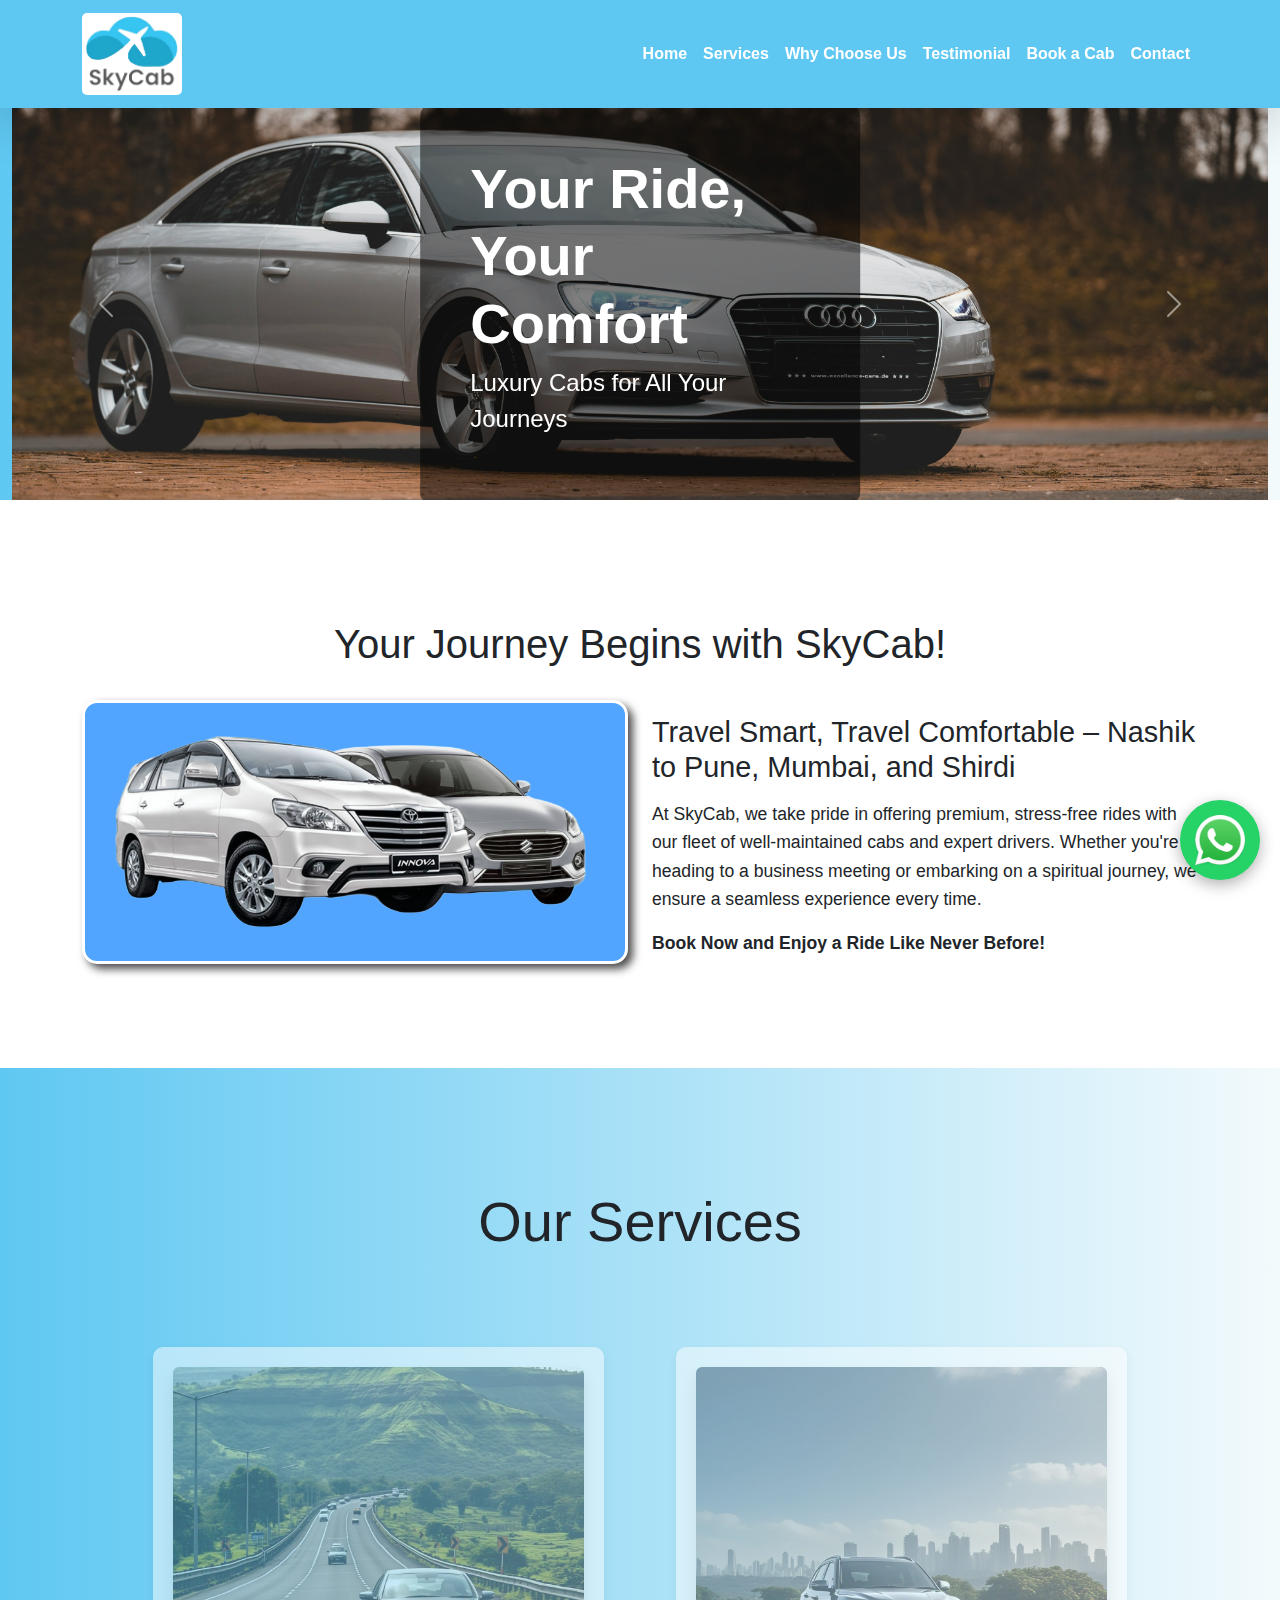
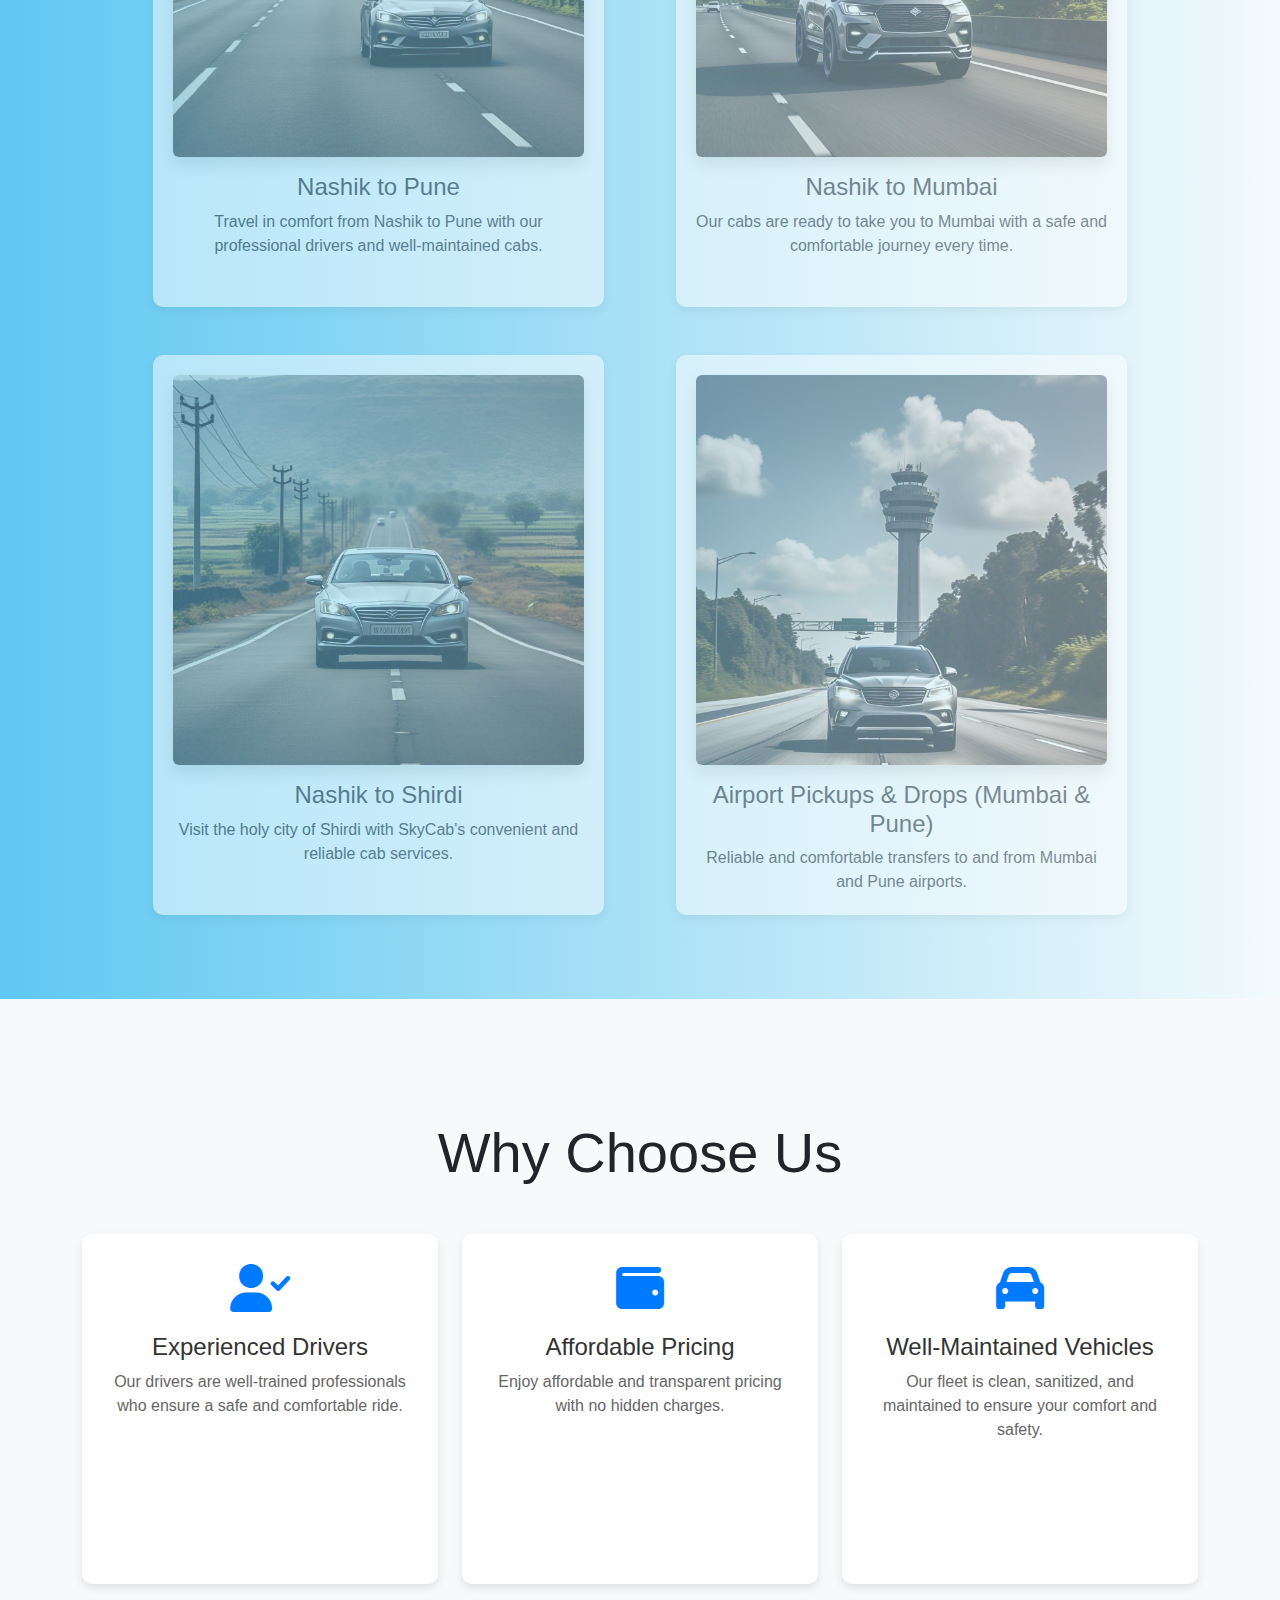
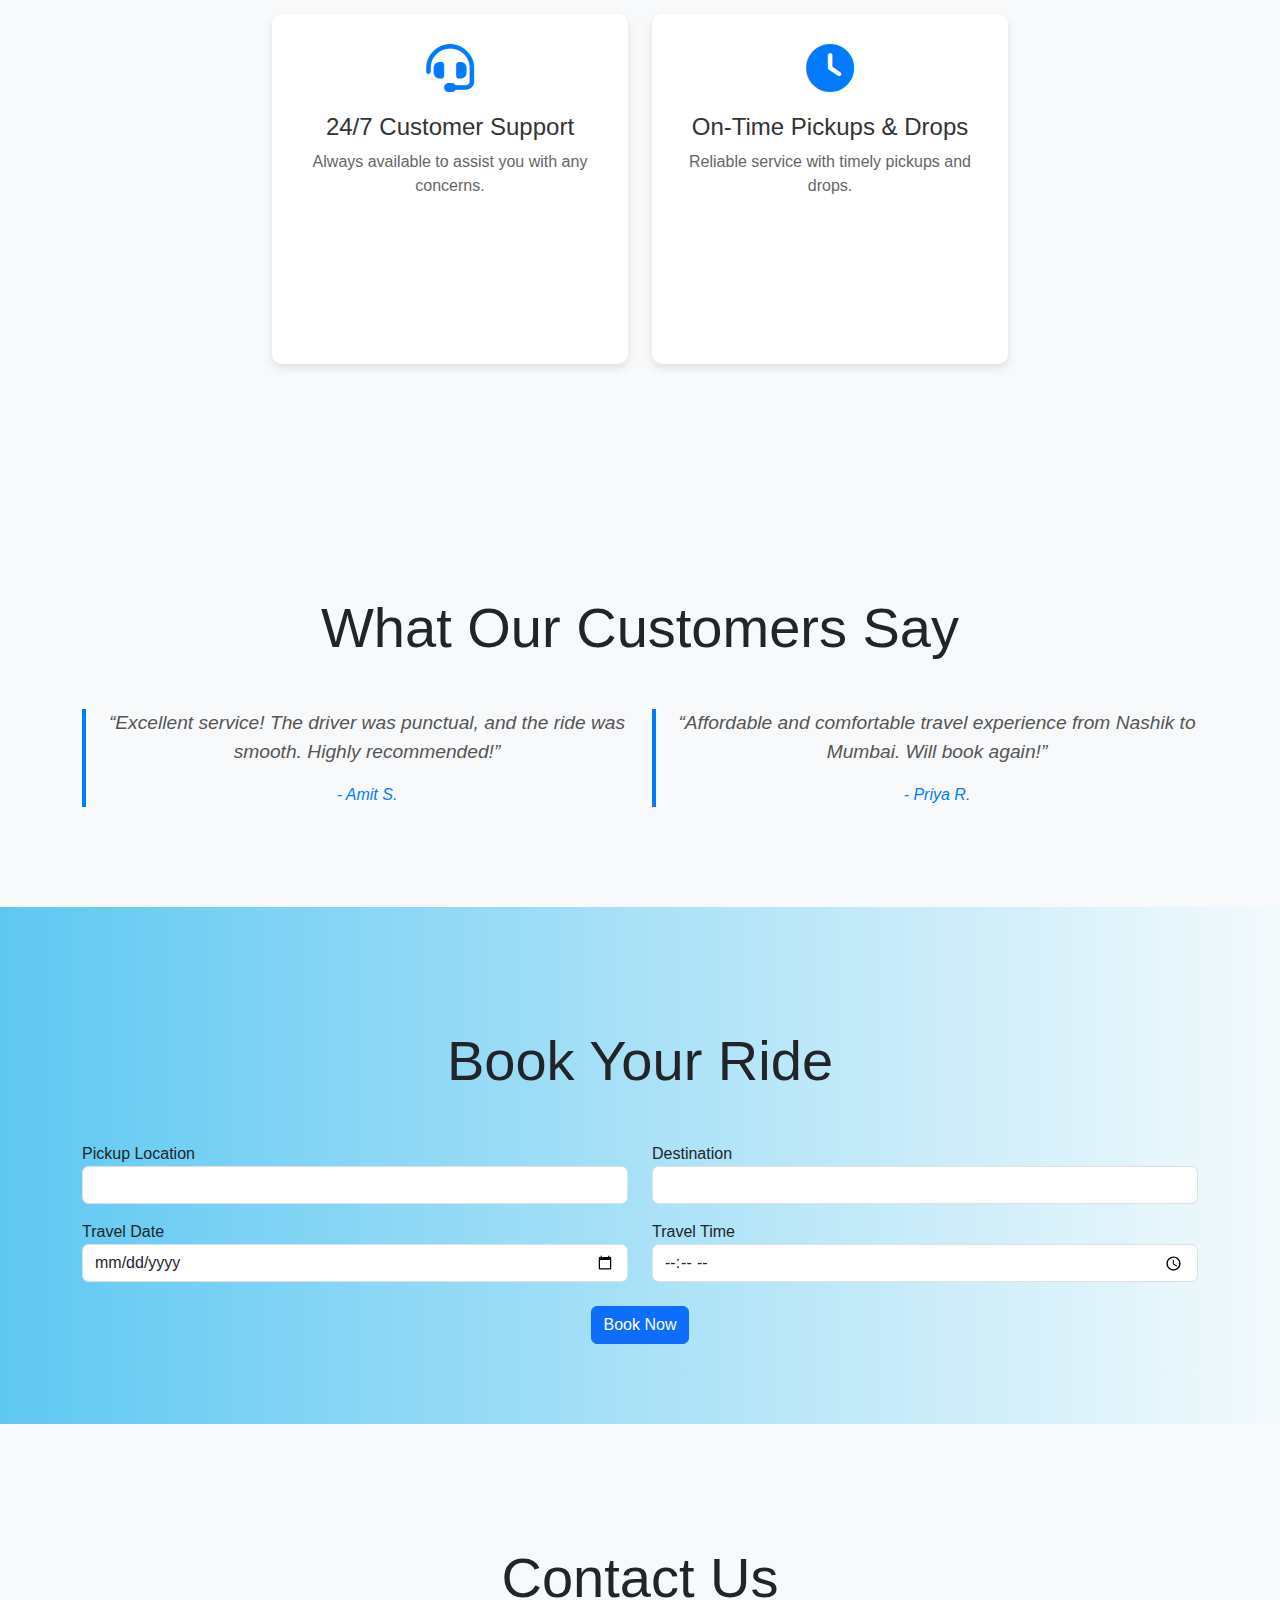
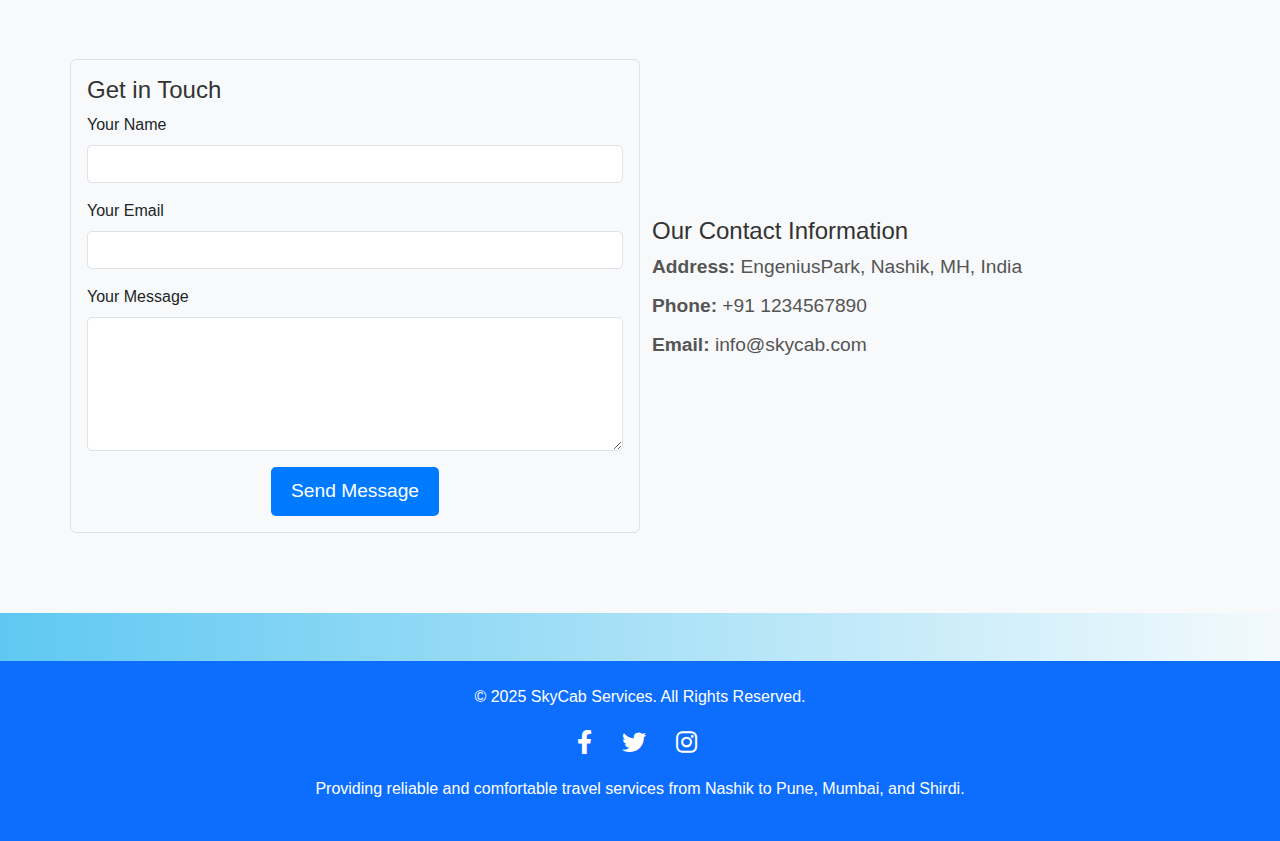
==== index.html @ d7fffe4d "Add files via upload" ====
<!DOCTYPE html>
<html lang="en">
<head>
    <meta charset="UTF-8">
    <meta name="viewport" content="width=device-width, initial-scale=1.0">
    <link href="https://cdn.jsdelivr.net/npm/bootstrap@5.3.3/dist/css/bootstrap.min.css" rel="stylesheet">
    <link href="css/style.css" rel="stylesheet">
    <link href="https://cdnjs.cloudflare.com/ajax/libs/font-awesome/6.0.0-beta3/css/all.min.css" rel="stylesheet">

    <title>SkyCab</title>
</head>
<body>


    <nav class="navbar navbar-expand-lg navbar-dark sticky-top shadow-lg" id="navbar">
        <div class="container">
            <a href="/" class="navbar-brand">
                <img src="img/logo.png" alt="SkyCab Logo" class="navbar-logo">
            </a>
            <button class="navbar-toggler" type="button" data-bs-toggle="collapse" data-bs-target="#navbarNav" aria-controls="navbarNav" aria-expanded="false" aria-label="Toggle navigation">
                <span class="navbar-toggler-icon"></span>
            </button>
            <div class="collapse navbar-collapse" id="navbarNav">
                <ul class="navbar-nav ms-auto">
                    <li class="nav-item"><a href="#home" class="nav-link">Home</a></li>
                    <li class="nav-item"><a href="#services" class="nav-link">Services</a></li>
                    <li class="nav-item"><a href="#whychooseus" class="nav-link">Why Choose Us</a></li>
                    <li class="nav-item"><a href="#testmonial" class="nav-link">Testimonial</a></li>
                    <li class="nav-item"><a href="#bookacab" class="nav-link">Book a Cab</a></li>
                    <li class="nav-item"><a href="#contact" class="nav-link">Contact</a></li>
                </ul>
            </div>
        </div>
    </nav>
    

    <section id="carousel" class="container-fluid">
        <div id="carouselslider" class="carousel slide" data-bs-ride="carousel" data-bs-interval="3000">
            <div class="carousel-inner">
                <div class="carousel-item active">
                    <div class="carousel-image-container" data-bs-slide="next">
                        <img src="img/car1.jpg" class="d-block w-100" alt="Car 1">
                        <div class="carousel-caption ">
                            <div class="carousel-caption-content">
                                <h5>Your Ride, Your Comfort</h5>
                                <p>Luxury Cabs for All Your Journeys</p>
                            </div>
                        </div>
                    </div>
                </div>
                <div class="carousel-item">
                    <div class="carousel-image-container" data-bs-slide="next">
                        <img src="img/car2.jpg" class="d-block w-100" alt="Car 2">
                        <div class="carousel-caption ">
                            <div class="carousel-caption-content">
                                <h5>Explore New Destinations</h5>
                                <p>Travel in Style from Nashik to Mumbai, Pune, Shirdi</p>
                            </div>
                        </div>
                    </div>
                </div>
                <div class="carousel-item">
                    <div class="carousel-image-container" data-bs-slide="next">
                        <img src="img/car3.jpg" class="d-block w-100" alt="Car 3">
                        <div class="carousel-caption">
                            <div class="carousel-caption-content">
                                <h5>On-Time, Every Time</h5>
                                <p>Reliable Service at Your Doorstep</p>
                            </div>
                        </div>
                    </div>
                </div>
                <div class="carousel-item">
                    <div class="carousel-image-container" data-bs-slide="next">
                        <img src="img/car4.jpg" class="d-block w-100" alt="Car 4">
                        <div class="carousel-caption ">
                            <div class="carousel-caption-content">
                                <h5>Ready for Your Next Adventure?</h5>
                                <p>Book Your Cab Today and Start Exploring</p>
                            </div>
                        </div>
                    </div>
                </div>
            </div>
    
            <!-- Carousel Controls -->
            <button class="carousel-control-prev" type="button" data-bs-target="#carouselslider" data-bs-slide="prev">
                <span class="carousel-control-prev-icon" aria-hidden="true"></span>
                <span class="visually-hidden">Previous</span>
            </button>
            <button class="carousel-control-next" type="button" data-bs-target="#carouselslider" data-bs-slide="next">
                <span class="carousel-control-next-icon" aria-hidden="true"></span>
                <span class="visually-hidden">Next</span>
            </button>
        </div>
    </section>
    
    
    
    

    

    <section id="home" class="container-fluid text-dark">
        <div class="container">
            <h1 class="text-center display-4">Your Journey Begins with SkyCab!</h1>
            <div class="row d-flex justify-content-center align-items-center">
                <div class="col-lg-6 mb-4">
                    <img src="img/car.png" alt="SkyCab" class="img-fluid">
                </div>
                <div class="col-lg-6">
                    <h2>Travel Smart, Travel Comfortable – Nashik to Pune, Mumbai, and Shirdi</h2>
                    <p>At SkyCab, we take pride in offering premium, stress-free rides with our fleet of well-maintained cabs and expert drivers. Whether you're heading to a business meeting or embarking on a spiritual journey, we ensure a seamless experience every time.</p>
                    <p><strong>Book Now and Enjoy a Ride Like Never Before!</strong></p>
                </div>
            </div>
        </div>
    </section>
    
    
    <section id="services" class="container-fluid">
        <div class="container text-center">
            <h2 class="display-4 mb-5">Our Services</h2>
            <div class="row justify-content-center">
                <!-- Service Card 1 -->
                <div class="col-lg-5 col-md-5 col-sm-6 m-4">
                    <div class="service-card">
                        <img src="img/Pune.jpg" alt="Nashik to Pune" class="img-fluid rounded shadow mb-3">
                        <h4>Nashik to Pune</h4>
                        <p>Travel in comfort from Nashik to Pune with our professional drivers and well-maintained cabs.</p>
                    </div>
                </div>
                <!-- Service Card 2 -->
                <div class="col-lg-5 col-md-5 col-sm-6 m-4">
                    <div class="service-card">
                        <img src="img/Mumbai.jpg" alt="Nashik to Mumbai" class="img-fluid rounded shadow mb-3">
                        <h4>Nashik to Mumbai</h4>
                        <p>Our cabs are ready to take you to Mumbai with a safe and comfortable journey every time.</p>
                    </div>
                </div>
                <!-- Service Card 3 -->
                <div class="col-lg-5 col-md-5 col-sm-6 m-4">
                    <div class="service-card">
                        <img src="img/Shirdi.jpg" alt="Nashik to Shirdi" class="img-fluid rounded shadow mb-3">
                        <h4>Nashik to Shirdi</h4>
                        <p>Visit the holy city of Shirdi with SkyCab's convenient and reliable cab services.</p>
                    </div>
                </div>
                <!-- Service Card 4 -->
                <div class="col-lg-5 col-md-5 col-sm-6 m-4">
                    <div class="service-card">
                        <img src="img/Airport.jpg" alt="Airport PickUp" class="img-fluid rounded shadow mb-3">
                        <h4>Airport Pickups & Drops (Mumbai & Pune)</h4>
                        <p>Reliable and comfortable transfers to and from Mumbai and Pune airports.</p>
                    </div>
                </div>
            </div>
        </div>
    </section>
    
    
    

    <section id="whychooseus" class="container-fluid bg-light">
        <div class="container text-center">
            <h2 class="display-4 mb-5">Why Choose Us</h2>
            <div class="row">
                <div class="col-md-4">
                    <div class="feature-icon">
                        <i class="fas fa-user-check"></i>
                        <h4>Experienced Drivers</h4>
                        <p>Our drivers are well-trained professionals who ensure a safe and comfortable ride.</p>
                    </div>
                </div>
                <div class="col-md-4">
                    <div class="feature-icon">
                        <i class="fa fa-wallet"></i>
                        <h4>Affordable Pricing</h4>
                        <p>Enjoy affordable and transparent pricing with no hidden charges.</p>
                    </div>
                </div>
                <div class="col-md-4">
                    <div class="feature-icon">
                        <i class="fas fa-car"></i>
                        <h4>Well-Maintained Vehicles</h4>
                        <p>Our fleet is clean, sanitized, and maintained to ensure your comfort and safety.</p>
                    </div>
                </div>
            </div>

            
            <div class="row justify-content-center">
                <div class="col-md-4">
                    <div class="feature-icon">
                        <i class="fas fa-headset"></i>
                        <h4>24/7 Customer Support</h4>
                        <p>Always available to assist you with any concerns.</p>
                    </div>
                </div>
                <div class="col-md-4">
                    <div class="feature-icon">
                        <i class="fas fa-clock"></i>
                        <h4>On-Time Pickups & Drops</h4>
                        <p>Reliable service with timely pickups and drops.</p>
                    </div>
                </div>
            </div>
        </div>
    </section>
    

    <section id="testmonial" class="container-fluid bg-light">
        <div class="container text-center">
            <h2 class="display-4 mb-5">What Our Customers Say</h2>
            <div class="row">
                <div class="col-md-6">
                    <div class="testimonial">
                        <blockquote>
                            <p>“Excellent service! The driver was punctual, and the ride was smooth. Highly recommended!”</p>
                            <footer>- Amit S.</footer>
                        </blockquote>
                    </div>
                </div>
                <div class="col-md-6">
                    <div class="testimonial">
                        <blockquote>
                            <p>“Affordable and comfortable travel experience from Nashik to Mumbai. Will book again!”</p>
                            <footer>- Priya R.</footer>
                        </blockquote>
                    </div>
                </div>
            </div>
        </div>
    </section>

    <a href="https://wa.me/9594023995" target="_blank" class="whatsapp-button">
    <img src="img/whatsapp.png" alt="WhatsApp" class="img-fluid">
</a>

<section id="bookacab" class="container-fluid">
    <div class="container">
        <h2 class="display-4 text-center mb-5">Book Your Ride</h2>
        <form action="book-ride.php" method="post">
            <div class="row">
                <div class="col-md-6">
                    <label for="pickup">Pickup Location</label>
                    <input type="text" id="pickup" name="pickup" class="form-control" required>
                </div>
                <div class="col-md-6">
                    <label for="destination">Destination</label>
                    <input type="text" id="destination" name="destination" class="form-control" required>
                </div>
            </div>
            <div class="row mt-3">
                <div class="col-md-6">
                    <label for="date">Travel Date</label>
                    <input type="date" id="date" name="date" class="form-control" required>
                </div>
                <div class="col-md-6">
                    <label for="time">Travel Time</label>
                    <input type="time" id="time" name="time" class="form-control" required>
                </div>
            </div>
            <div class="text-center mt-4">
                <button type="submit" class="btn btn-primary">Book Now</button>
            </div>
        </form>
    </div>
</section>

<section id="contact" class="container-fluid bg-light">
    <div class="container">
        <h2 class="display-4 text-center mb-5">Contact Us</h2>
        <div class="row d-flex align-items-center">
            <!-- Contact Form -->
            <div class="col-md-6 p-3  border rounded">
                <h4>Get in Touch</h4>
                <form action="submit-contact.php" method="POST">
                    <div class="mb-3">
                        <label for="name" class="form-label">Your Name</label>
                        <input type="text" id="name" name="name" class="form-control" required>
                    </div>
                    <div class="mb-3">
                        <label for="email" class="form-label">Your Email</label>
                        <input type="email" id="email" name="email" class="form-control" required>
                    </div>
                    <div class="mb-3">
                        <label for="message" class="form-label">Your Message</label>
                        <textarea id="message" name="message" class="form-control" rows="5" required></textarea>
                    </div>
                    <div class="text-center">
                        <button type="submit" class="btn btn-primary">Send Message</button>
                    </div>
                </form>
            </div>
            <!-- Contact Details -->
            <div class="col-md-6">
                <h4>Our Contact Information</h4>
                <ul class="list-unstyled">
                    <li><strong>Address:</strong> EngeniusPark, Nashik, MH, India</li>
                    <li><strong>Phone:</strong> +91 1234567890</li>
                    <li><strong>Email:</strong> info@skycab.com</li>
                </ul>
            </div>
        </div>
    </div>
</section>

<footer class="bg-primary text-white py-4 mt-5">
    <div class="container text-center">
        <p>&copy; 2025 SkyCab Services. All Rights Reserved.</p>
        <div class="social-icons">
            <a href="#" class="text-white me-3"><i class="fab fa-facebook-f"></i></a>
            <a href="#" class="text-white me-3"><i class="fab fa-twitter"></i></a>
            <a href="#" class="text-white me-3"><i class="fab fa-instagram"></i></a>
        </div>
        <p class="mt-3">Providing reliable and comfortable travel services from Nashik to Pune, Mumbai, and Shirdi.</p>
    </div>
</footer>

    <script src="https://cdn.jsdelivr.net/npm/@popperjs/core@2.11.6/dist/umd/popper.min.js"></script>
    <script src="https://cdn.jsdelivr.net/npm/bootstrap@5.3.3/dist/js/bootstrap.min.js"></script>
        
</body>
</html>
---- css/style.css ----
body {
    background: linear-gradient(to right, rgb(95, 200, 242), rgb(243, 250, 252));
    font-family: 'Arial', sans-serif;
}

.navbar {
    background: rgb(95, 200, 242);
    transition: background-color 0.3s ease-in-out, box-shadow 0.3s ease-in-out;
}

.navbar img.navbar-logo {
    width: 100px; /* Adjust logo size */
    transition: width 0.3s ease-in-out;
    border-radius: 5px;
    background: white;
}

.navbar-nav .nav-link {
    color: white;
    font-weight: 600;
    transition: all 0.3s ease;
    position: relative;
}

.navbar-nav .nav-link:hover {
    color: #ffed00; /* Highlight color on hover */
    transform: scale(1.1);
}

.navbar-nav .nav-link:hover::after {
    content: '';
    position: absolute;
    width: 100%;
    height: 2px;
    background-color: #ffed00;
    bottom: 0;
    left: 0;
    transform: scaleX(0);
    transition: transform 0.3s ease;
}

.navbar-nav .nav-link:hover::after {
    transform: scaleX(1); /* Underline effect on hover */
}

.navbar.sticky-top {
    position: sticky;
    top: 0;
    z-index: 10;
    transition: background-color 0.3s ease-in-out;
}

.navbar-toggler-icon {
    background-color: rgb(0, 156, 246);
}

/* Navbar collapse for mobile */
.navbar-nav {
    text-align: center;
}

/* Change logo size when screen is smaller */
@media (max-width: 576px) {
    .navbar-logo {
        width: 80px; /* Smaller logo for small screens */
    }

    .navbar-nav {
        font-size: 1rem; /* Smaller font size for small screens */
    }
}

.carousel-image-container {
    position: relative;
}

.carousel-caption {
    position: absolute;
    top: 50%;
    left: 50%; /* Keeps the text towards the right side of the image */
    transform: translateY(-50%) translateX(-50%); /* Vertically centers the text */
    animation: fadeIn 1s ease-out forwards;
    color: white;
    background-color: rgba(0, 0, 0, 0.5);
    padding: 50px;
    border-radius: 10px;
    text-align: left; /* Align text to the left within the box */
    max-width: fit-content;
    max-height: fit-content;
}

@keyframes fadeIn {
    0% {
        opacity: 0;
        transform: translateY(5px);
    }
    100% {
        opacity: 1;
        transform: translateY(50);
    }
}

.carousel-caption-content {
    display: flex;
    flex-direction: column;
    justify-content: center;
}

.carousel-caption h5 {
    font-size: 3.5rem;
    font-weight: bold;
}

.carousel-caption p {
    font-size: 1.5rem;
}

.carousel-image-container img {
    width: 100%;
    height: auto;
}

@media (max-width: 1200px) {
    .carousel-caption {
        max-width: 50%; /* Reduce max-width for larger screens (but not small screens) */
        right: 5%; /* Adjust right for larger screens */
    }

    .carousel-caption h5 {
        font-size: 1.8rem; /* Slightly smaller font for medium screens */
    }

    .carousel-caption p {
        font-size: 1.1rem; /* Adjust subtitle font for medium screens */
    }
}

/* Adjust for tablets and below (screen width 768px or smaller) */
@media (max-width: 768px) {
    .carousel-caption {
        max-width: 60%; /* Even smaller max-width for medium-sized devices */
        right: 3%; /* Adjust right for better alignment */
    }

    .carousel-caption h5 {
        font-size: 1.6rem; /* Adjust font size for tablets */
    }

    .carousel-caption p {
        font-size: 1rem; /* Adjust subtitle font size for tablets */
    }
}

/* For mobile screens (screen width 576px or smaller) */
@media (max-width: 576px) {
    .carousel-caption {
        max-width: 80%; /* Even smaller max-width for smaller screens */
        right: 3%;
        padding: 15px; /* Adjust padding for mobile */
    }

    .carousel-caption h5 {
        font-size: 1.3rem; /* Adjust font size for smaller mobile screens */
    }

    .carousel-caption p {
        font-size: 0.9rem; /* Adjust subtitle font size for mobile screens */
    }
}

/* Styles for the home section */
#home {
    padding-top: 120px;
    padding-bottom: 5rem;
    background-color: #ffffff;
}

#home h1 {
    font-size: 2.5rem;
    margin-bottom: 2rem;
}

#home .col-lg-6 .img-fluid {
    border: 3px solid #fff;
    border-radius: 15px;
    background: #51a5ff;
    box-shadow: 5px 5px 8px rgba(0, 0, 0, 0.7);
}

#home h2 {
    font-size: 1.8rem;
    margin-bottom: 1rem;
}

#home p {
    font-size: 1.1rem;
    line-height: 1.6;
}


@keyframes float {
    0% { transform: translateY(0); }
    50% { transform: translateY(20px); }
    100% { transform: translateY(0); }
}

#home {
    animation: float 5s ease-in-out infinite;
}


/* Responsive adjustments */
@media (max-width: 768px) {
    #home h1 {
        font-size: 2rem; /* Smaller heading for smaller screens */
    }

    #home h2 {
        font-size: 1.6rem; /* Adjust subheading size for smaller screens */
    }

    #home p {
        font-size: 1rem; /* Adjust paragraph font size */
    }
}

@media (max-width: 576px) {
    #home h1 {
        font-size: 1.8rem; /* Smaller heading for mobile */
    }

    #home h2 {
        font-size: 1.4rem; /* Adjust subheading size */
    }

    #home p {
        font-size: 0.95rem; /* Adjust paragraph font size */
    }
}

#services {
    padding-top: 120px;
    padding-bottom: 5rem;
}

/* Service Cards Style */
.service-card {
    background-color: #fff;
    padding: 20px;
    border-radius: 10px;
    box-shadow: 0 4px 8px rgba(0, 0, 0, 0.1);
    text-align: center;
    height: fit-content;
    opacity: 0.5;
    transform: translateY(20px); /* Slide from bottom */
    transition: transform 0.4s ease, opacity 0.6s ease; /* Smooth transition */
}


.service-card:hover {
    background: linear-gradient(45deg, #ffed00, #ffedcf); /* Add a gradient on hover */
    box-shadow: 10px 15px 20px rgba(0, 0, 0, 0.7);
    transform: translateY(-10px); /* Subtle lift effect */
}

/* Animation Keyframes */
@keyframes fadeInUp {
    0% {
        opacity: 0.5;
        transform: translateY(20px);
    }
    100% {
        opacity: 1;
        transform: translateY(0);
    }
}

/* Add animation on scroll for each service card */
.service-card.in-view {
    animation: fadeInUp 1s ease-out forwards;
    animation-delay: 0.2s; /* Add a delay to the animation */
}

/* Optional: Delays for individual cards to stagger the effect */
.service-card:nth-child(1) {
    animation-delay: 0.2s;
}
.service-card:nth-child(2) {
    animation-delay: 0.4s;
}
.service-card:nth-child(3) {
    animation-delay: 0.6s;
}
.service-card:nth-child(4) {
    animation-delay: 0.8s;
}

/* Trigger the animation when the section is hovered */
#services:hover .service-card {
    opacity: 1;
    transform: translateY(0);
    animation: fadeInUp 2s ease-out forwards;
}

@media (max-width: 1400px) {
    .service-card {
        height: 560px;
    }
}
@media (max-width: 768px) {
    .service-card {
        height: 420px;
    }
}
@media (max-width: 576px) {
    .service-card {
        height: 590px;
    }
}

#whychooseus {
    padding-top: 120px;
    padding-bottom: 5rem;
    background-image: url('../img/whychooseus.jpg');
    background-attachment: fixed; /* Parallax effect */
    background-size: cover;
    background-position: center;
    
}


.feature-icon {
    background-color: #fff;
    padding: 30px;
    border-radius: 10px;
    box-shadow: 0 4px 8px rgba(0, 0, 0, 0.1);
    margin-bottom: 30px;
    text-align: center;
}

.feature-icon i {
    font-size: 3rem;
    color: #007bff;
}

.feature-icon h4 {
    font-size: 1.5rem;
    margin-top: 20px;
    color: #333;
}

.feature-icon p {
    font-size: 1rem;
    color: #666;
}

@media (max-width: 1400px) {
    .feature-icon {
        height: 350px;
    }
}
@media (max-width: 768px) {
    .feature-icon {
        height: 250px;
    }
}
@media (max-width: 576px) {
    .feature-icon {
        height: 210px;
    }
}

#testmonial {
    padding-top: 120px;
    padding-bottom: 5rem;
}

.testimonial blockquote {
    font-size: 1.2rem;
    font-style: italic;
    color: #555;
    border-left: 4px solid #007bff;
    padding-left: 20px;
    margin-bottom: 20px;
}

.testimonial footer {
    font-size: 1rem;
    color: #007bff;
    margin-top: 10px;
}

.whatsapp-button {
    position: fixed;
    bottom: 20px;
    right: 20px;
    z-index: 100;
    background-color: #25d366;
    border-radius: 50%;
    padding: 15px;
    box-shadow: 0 5px 15px rgba(0, 0, 0, 0.3);
    animation: pulse 1.5s infinite;
}
@keyframes pulse {
    0% {
        transform: scale(1);
    }
    50% {
        transform: scale(1.1);
    }
    100% {
        transform: scale(1);
    }
}

.whatsapp-button img {
    width: 50px;
    height: 50px;
}

#bookacab {
    padding-top: 120px;
    padding-bottom: 5rem;
}

#contact {
    padding-top: 120px;
    padding-bottom: 5rem;
    background-color: #f9f9f9;
}

#contact h4 {
    font-size: 1.5rem;
    color: #333;
}

#contact ul {
    list-style-type: none;
    padding: 0;
}

#contact ul li {
    font-size: 1.2rem;
    color: #555;
    margin-bottom: 10px;
}

#contact form .form-control {
    border-radius: 5px;
}

#contact form button {
    background-color: #007bff;
    color: white;
    border: none;
    padding: 10px 20px;
    border-radius: 5px;
    font-size: 1.2rem;
    cursor: pointer;
    transition: all 0.3s ease;
}

#contact form button:hover {
    background-color: #0056b3;
    box-shadow: 0 4px 10px rgba(0, 0, 0, 0.2);
    transform: translateY(-2px);
}

footer p {
    font-size: 1rem;
}

footer .social-icons a {
    color: white;
    font-size: 1.5rem;
    transition: color 0.3s;
}

footer .social-icons a:hover {
    color: #ffed00 !important; /* Highlight color on hover */
}

footer .social-icons {
    margin-bottom: 15px;
}

footer .social-icons a {
    margin: 0 10px;
}

/* Smaller footer text for mobile screens */
@media (max-width: 576px) {
    footer p {
        font-size: 0.9rem; /* Adjust font size for mobile */
    }
}
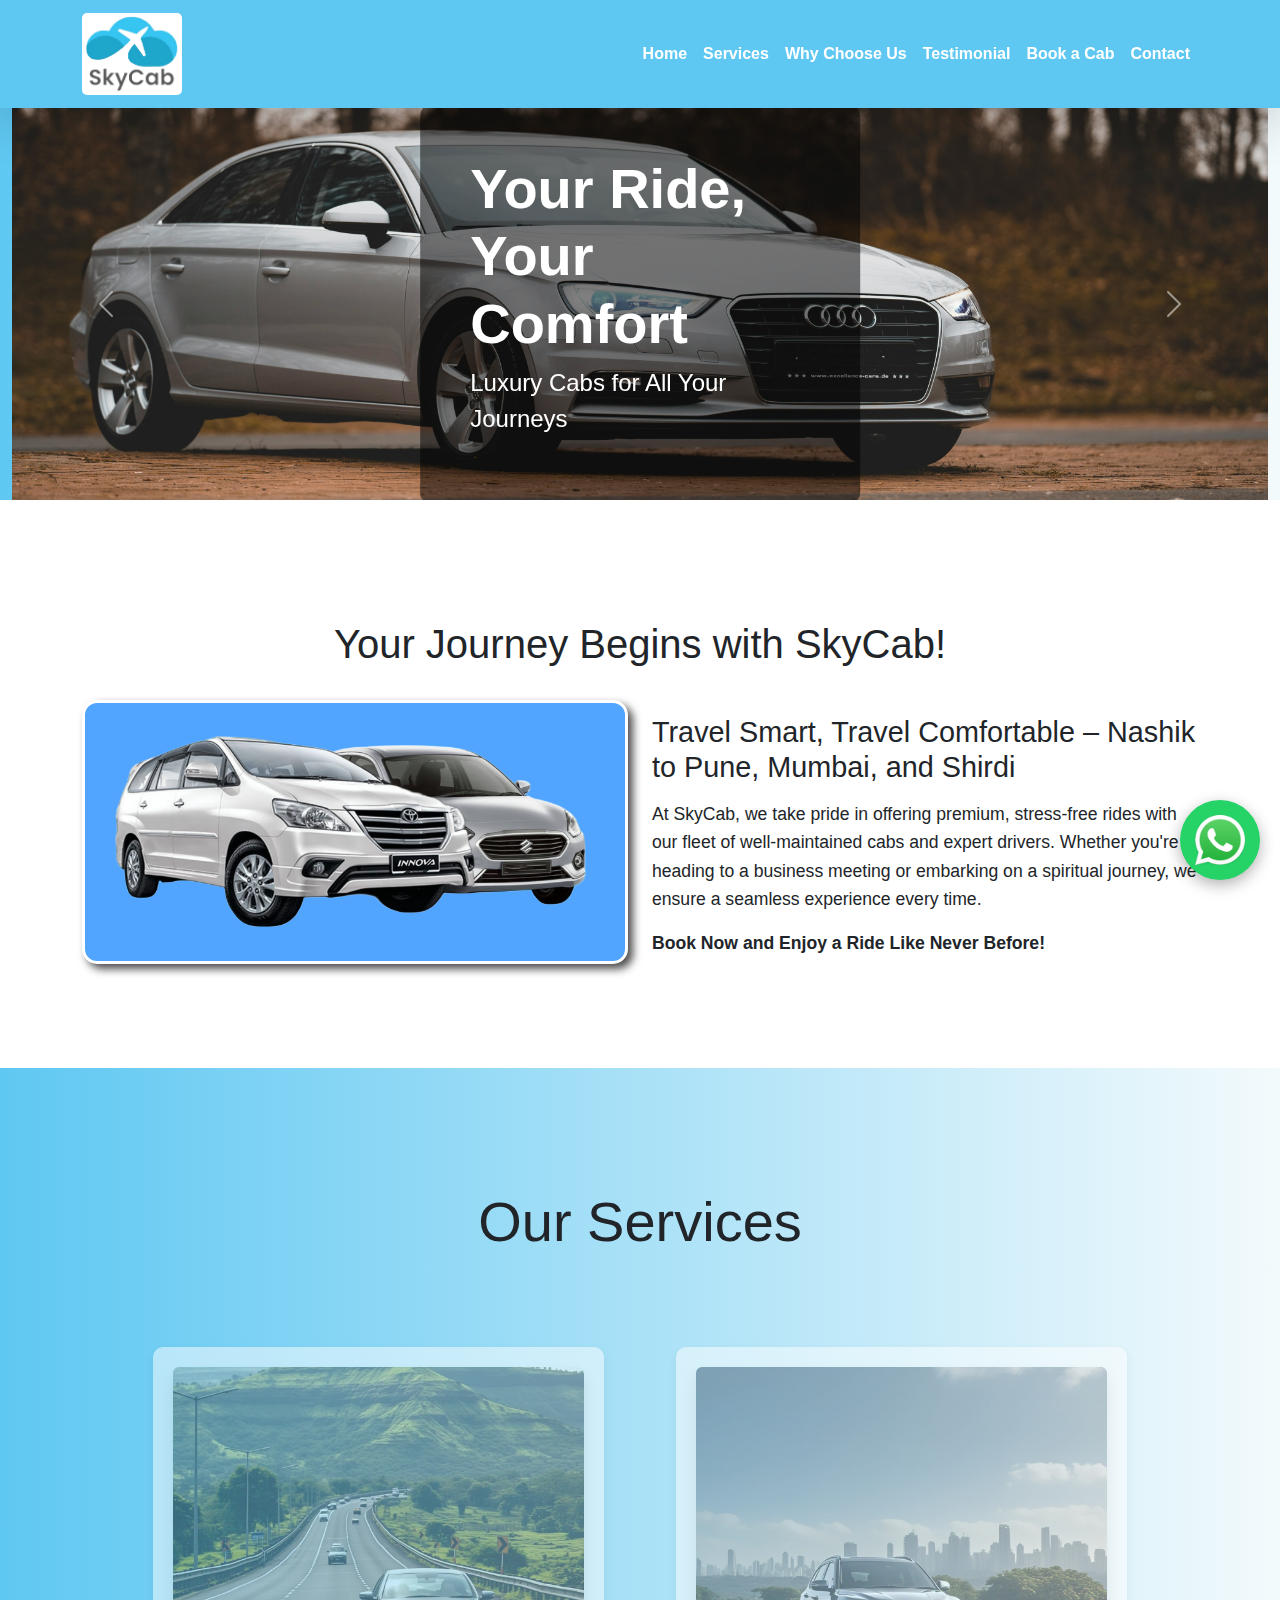
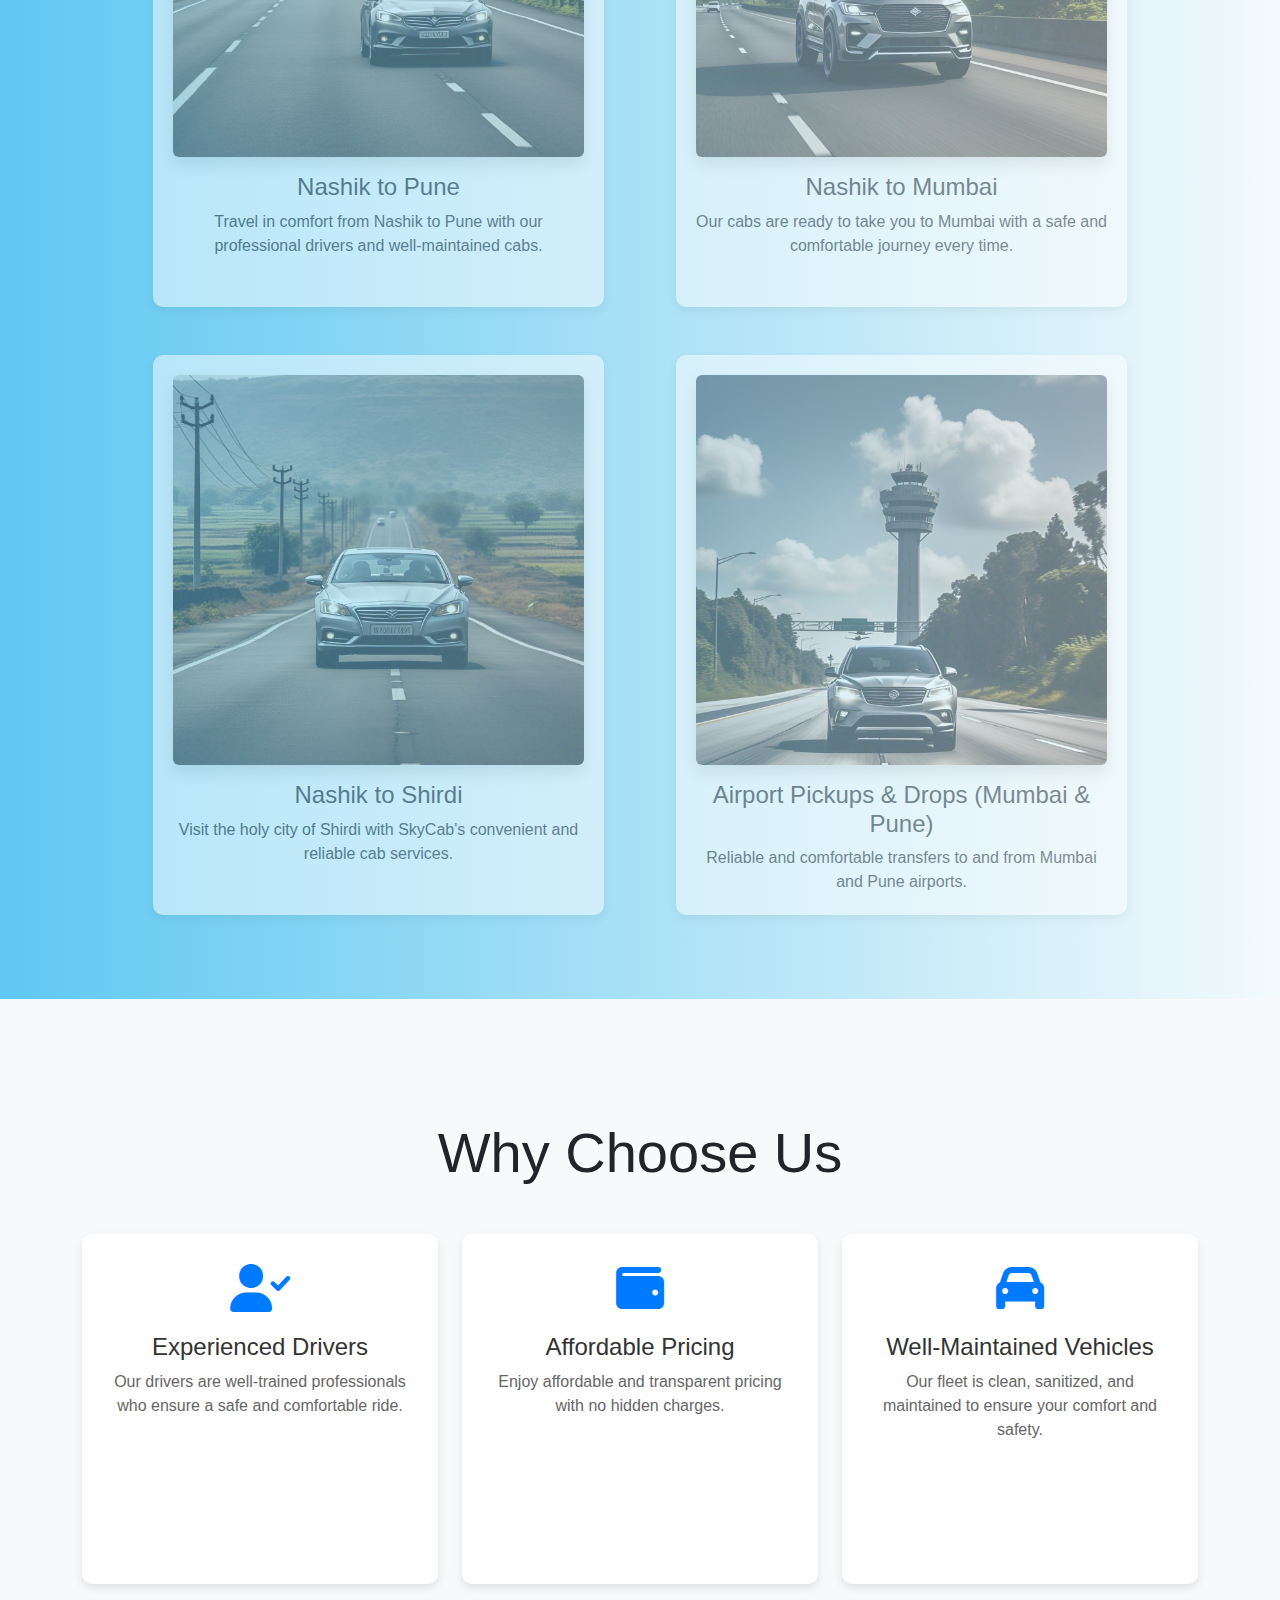
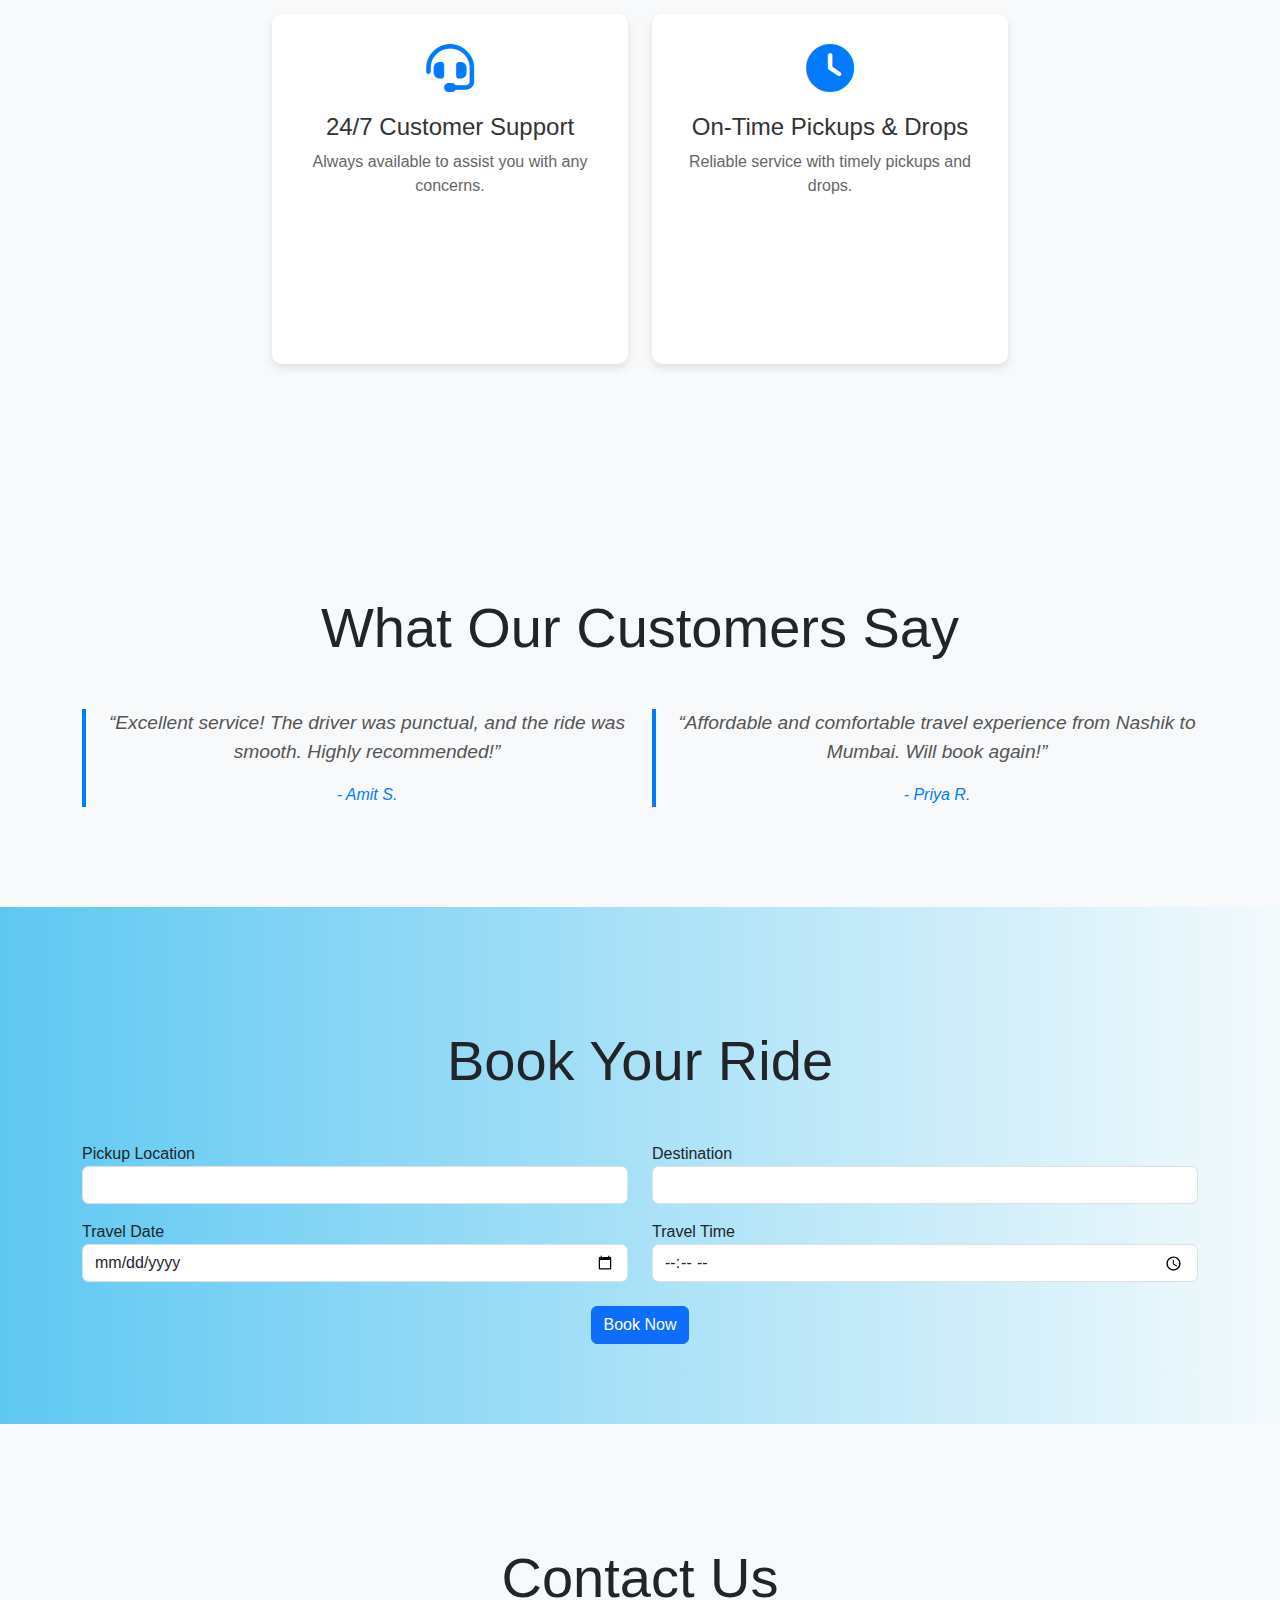
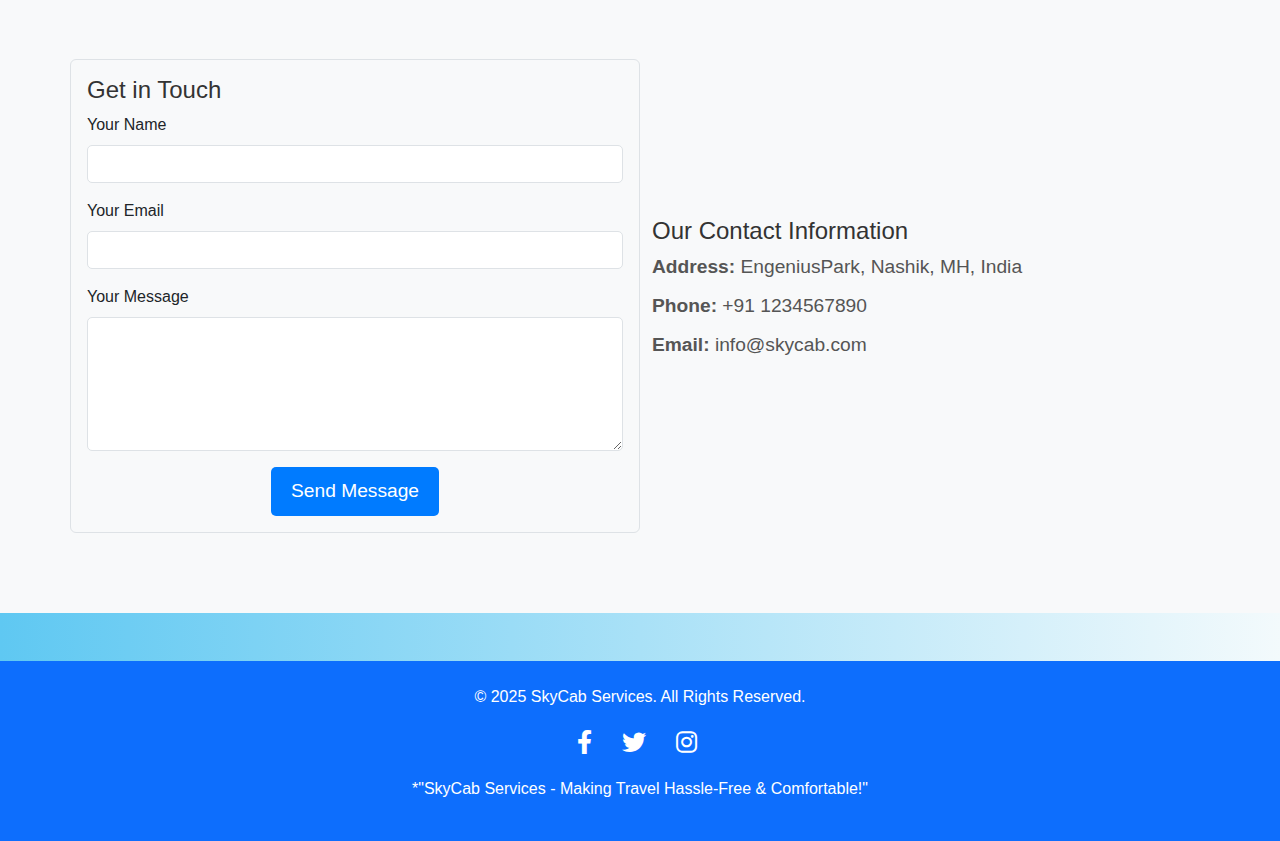
==== commit 1faf7d57: "Update index.html" ====
--- a/index.html
+++ b/index.html
@@ -314,7 +314,7 @@
             <a href="#" class="text-white me-3"><i class="fab fa-twitter"></i></a>
             <a href="#" class="text-white me-3"><i class="fab fa-instagram"></i></a>
         </div>
-        <p class="mt-3">Providing reliable and comfortable travel services from Nashik to Pune, Mumbai, and Shirdi.</p>
+        <p class="mt-3">*"SkyCab Services - Making Travel Hassle-Free & Comfortable!"</p>
     </div>
 </footer>
 
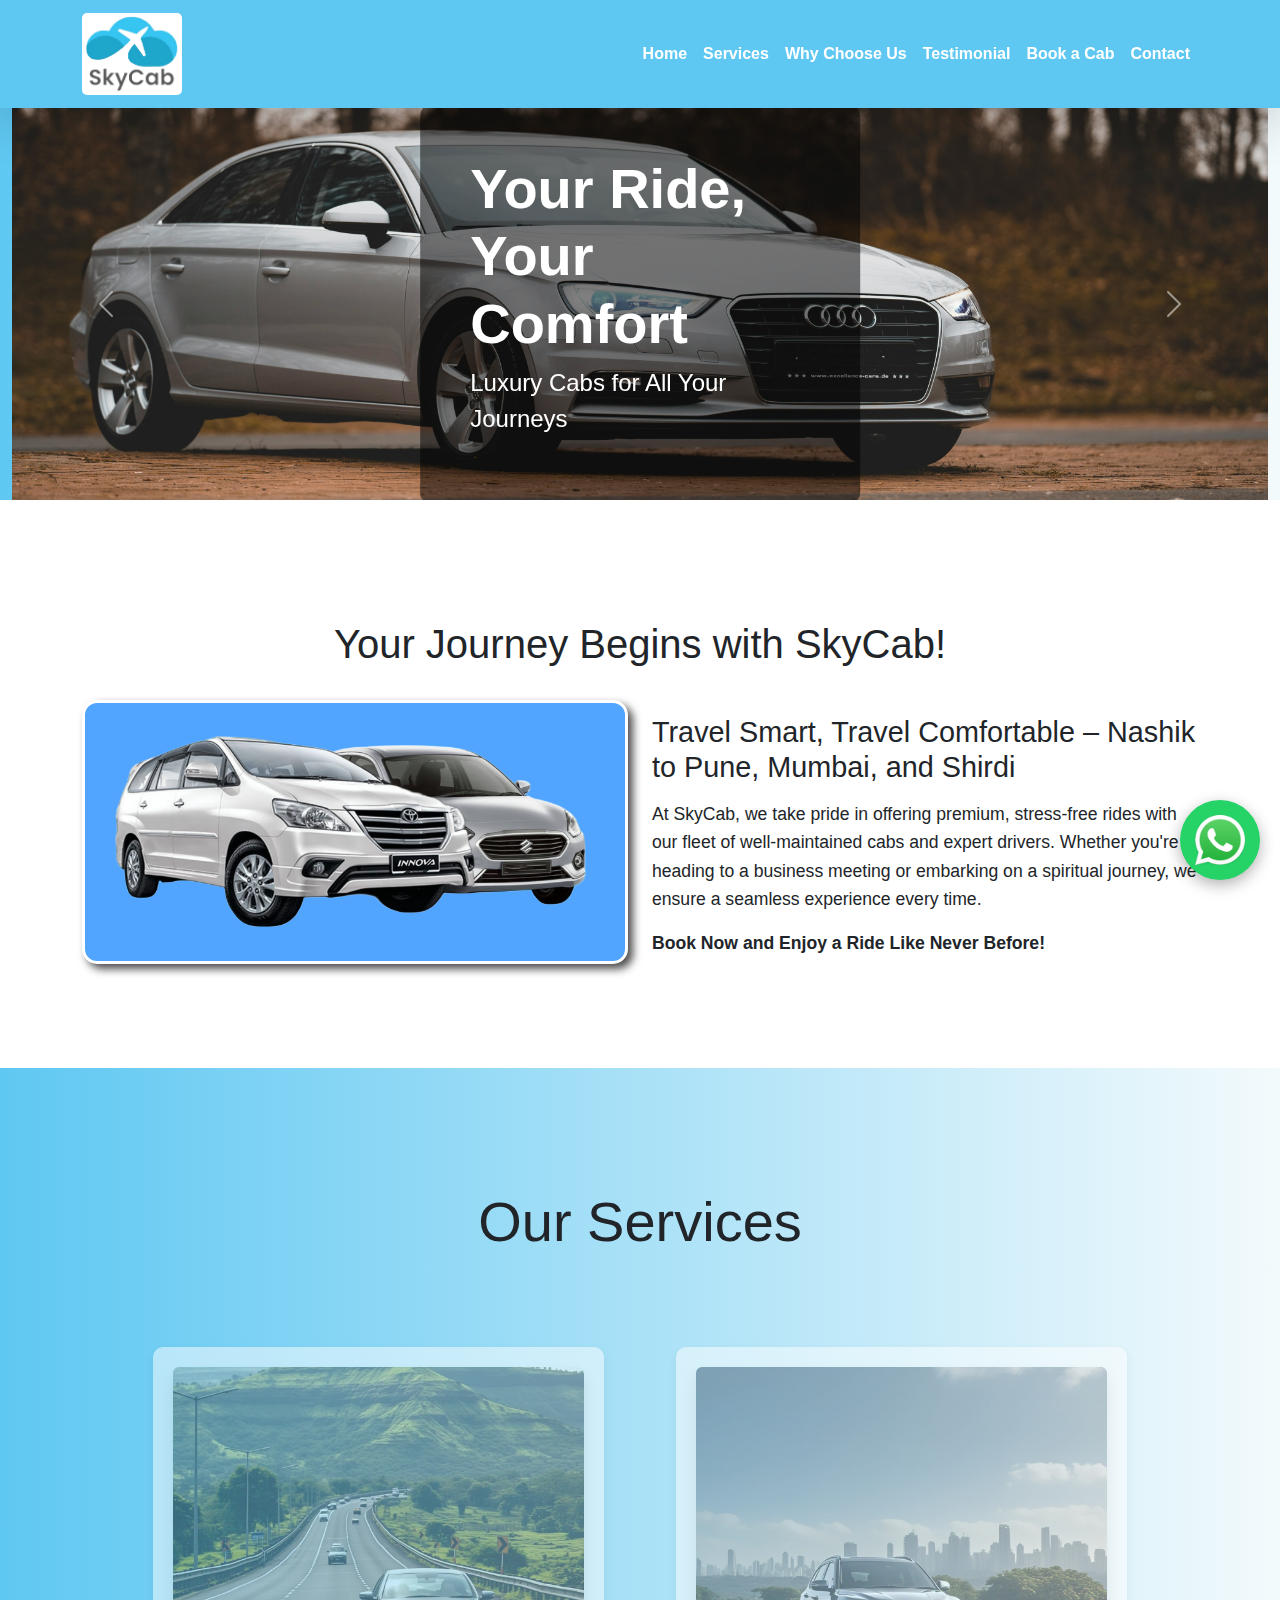
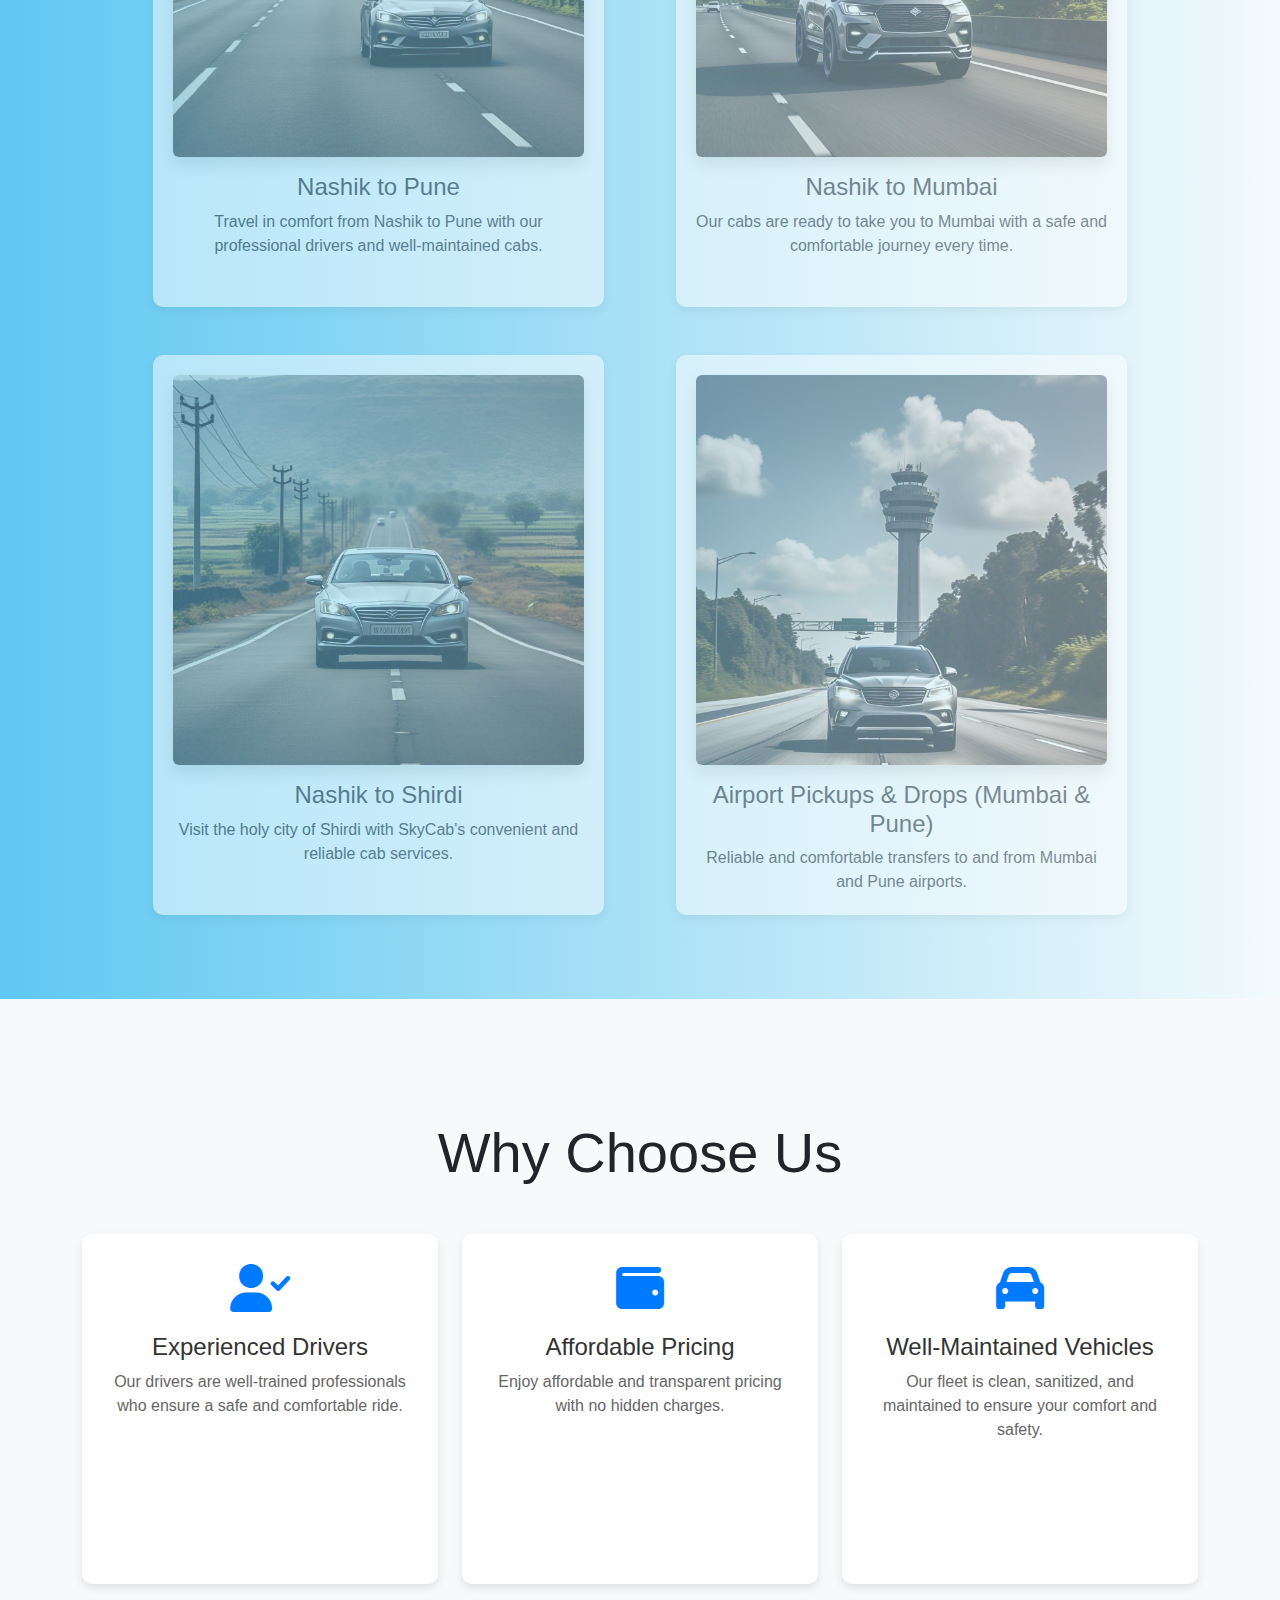
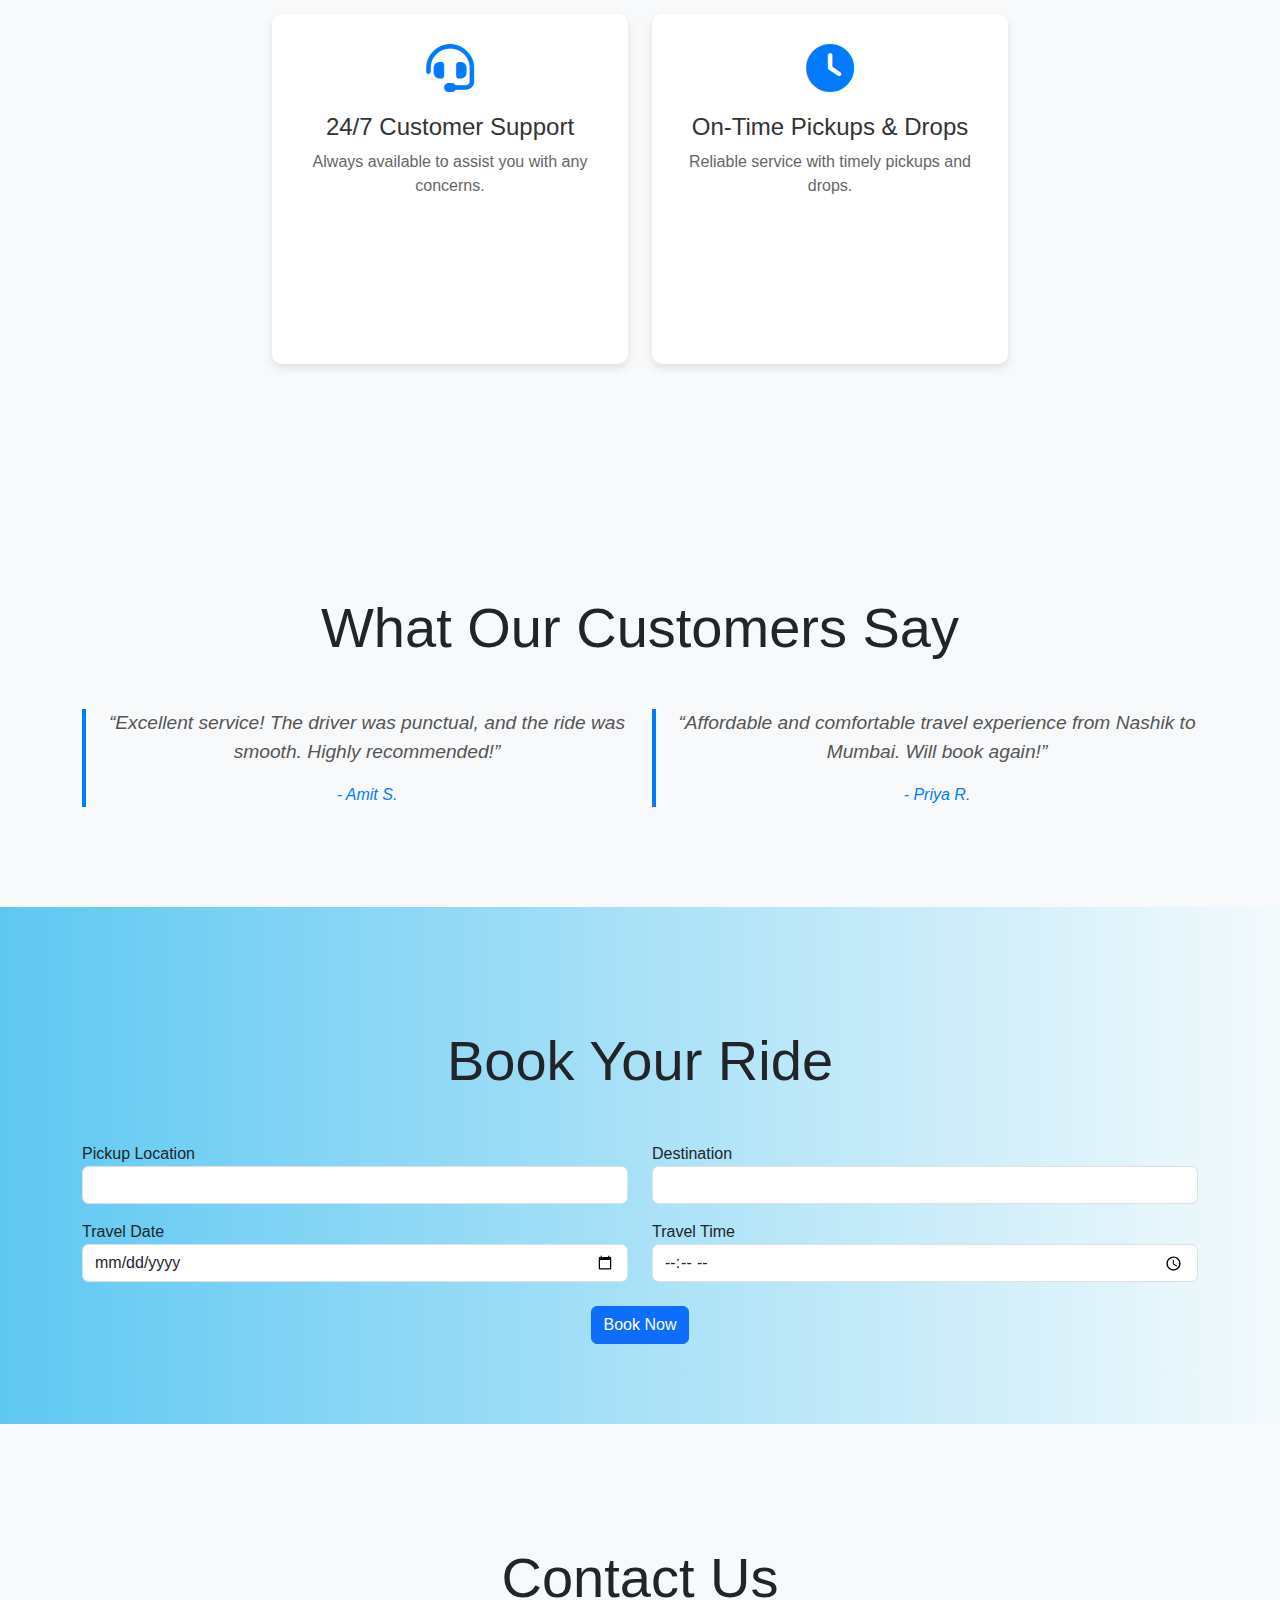
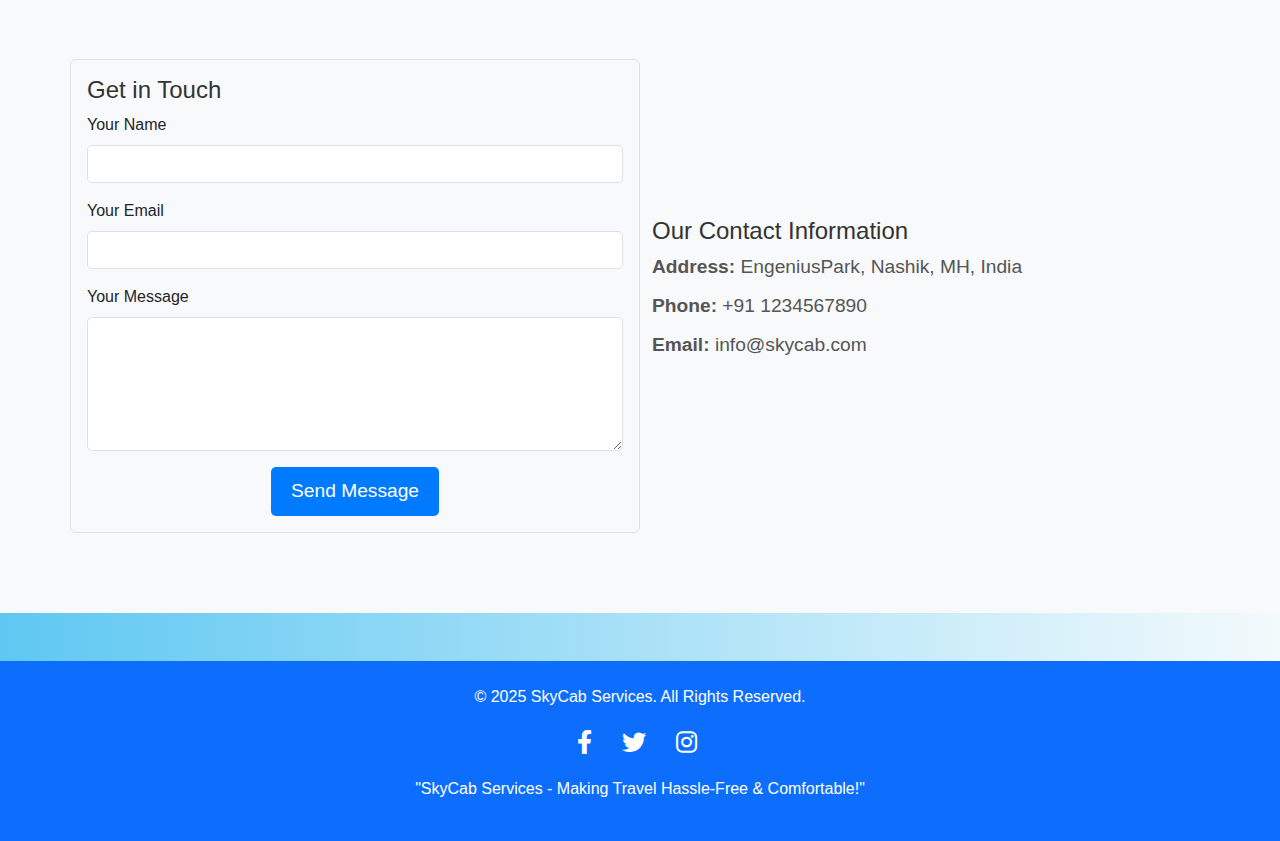
==== commit 529ba5fa: "Update index.html" ====
--- a/index.html
+++ b/index.html
@@ -314,7 +314,7 @@
             <a href="#" class="text-white me-3"><i class="fab fa-twitter"></i></a>
             <a href="#" class="text-white me-3"><i class="fab fa-instagram"></i></a>
         </div>
-        <p class="mt-3">*"SkyCab Services - Making Travel Hassle-Free & Comfortable!"</p>
+        <p class="mt-3">"SkyCab Services - Making Travel Hassle-Free & Comfortable!"</p>
     </div>
 </footer>
 
